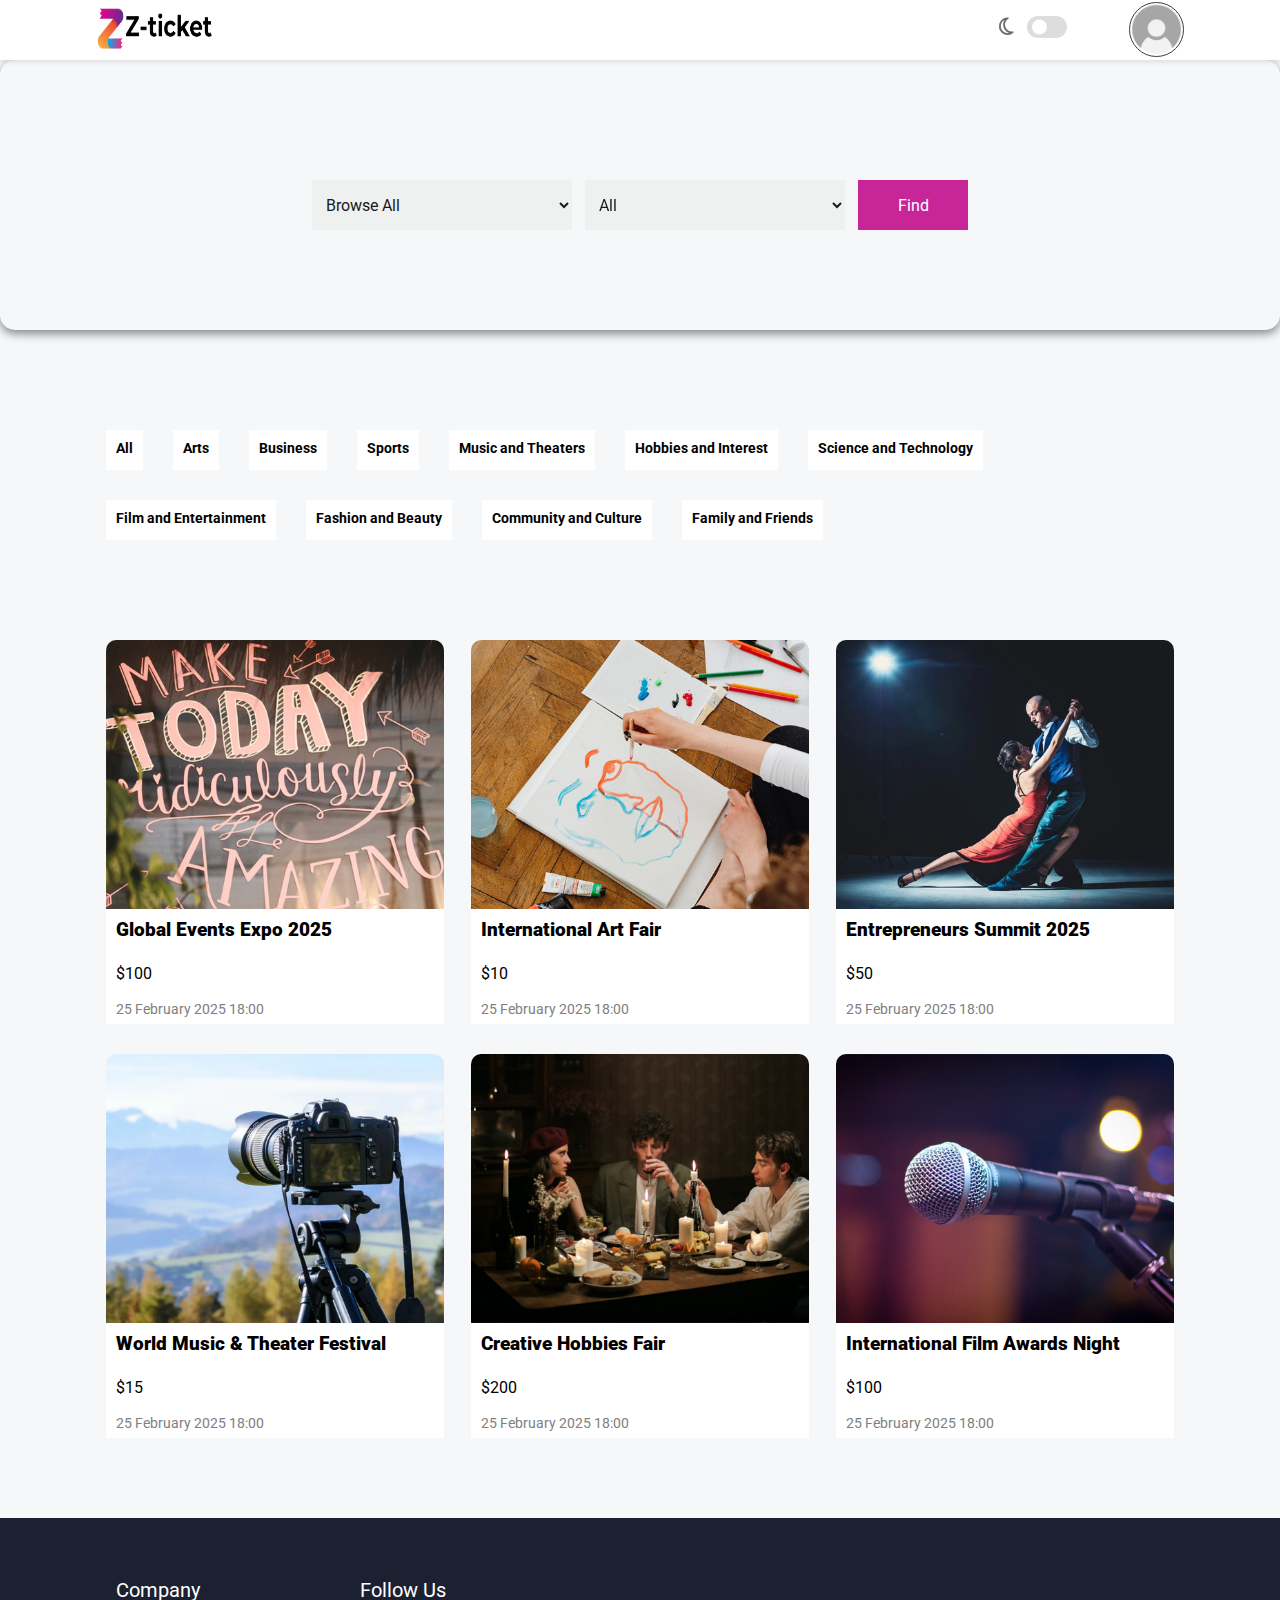
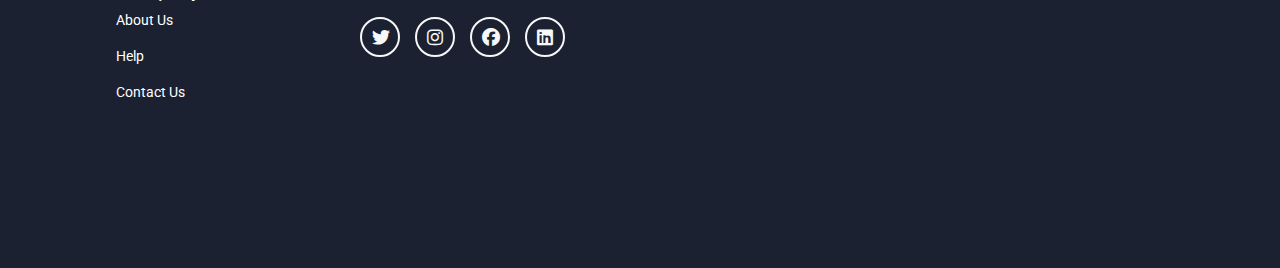
==== index.html @ bb8a7943 "Event_Hub_Project" ====
<!DOCTYPE html>
<html lang="en">

<head>
    <meta charset="UTF-8">
    <meta name="viewport" content="width=device-width, initial-scale=1.0">
    <link rel="stylesheet" href="https://cdnjs.cloudflare.com/ajax/libs/font-awesome/6.7.2/css/all.min.css"
        integrity="sha512-Evv84Mr4kqVGRNSgIGL/F/aIDqQb7xQ2vcrdIwxfjThSH8CSR7PBEakCr51Ck+w+/U6swU2Im1vVX0SVk9ABhg=="
        crossorigin="anonymous" referrerpolicy="no-referrer" />
    <link rel="stylesheet" href="./style.css">
    <title>Events</title>
</head>
<style>
    .hidden {
        display: none;
    }
</style>

<body>

    <header>
        <div class="head">
            <div class="logo">
                 <img src="./img/z-ticket-removebg-preview.png" alt="">
            </div>
            <div class="user-details">
                <div class="admin-button"></div>
                <div class="dark-mood">
                    <li class="mode">
                        <a href="#">
                            <i class="fa-regular fa-moon"></i>
                            <!-- <span class="link-name">Dark Mode</span> -->
                        </a>
    
                        <div class="mode-toggle">
                            <span class="switch"></span>
                        </div>
                    </li>
                </div>
                <div class="profile">
                    <img class="profile-img"
                        src="./img/default-avatar-profile-icon-social-media-user-vector-49816613_-_Copy-removebg-preview.png"
                        onclick="toggleMenu()" alt="">
                    <div class="sub-menu-wrap" id="subMenu">
                        <div class="sub-menu">
                            <div class="user-info">
                                <img src="./img/default-avatar-profile-icon-social-media-user-vector-49816613_-_Copy-removebg-preview.png"
                                    alt="">
                                <h3 id="userAccount">Jhon Wick</h3>
                            </div>
                            <hr>

                            <a href="user.html" class="sub-menu-link">
                                My profile
                            </a>
                            <a href="login.html" id="sign-out-text" class="sub-menu-link">
                                Sign out <i id="logOut" class="fa-solid fa-right-from-bracket hidden"></i>
                            </a>
                        </div>
                    </div>

                </div>
            </div>

        </div>
    </header>
    <main>
        <div class="part1">
            <div class="sub-part1">
                <select name="" id="eventType">
                    <option value="browse all">Browse All</option>
                    <option value="online">Online Events</option>
                    <option value="vanue">Vanue Events</option>
                </select>
                <select name="" id="categoryFilter">
                    <option value="All">All</option>
                    <option value="Arts">Arts</option>
                    <option value="Business">Business</option>
                    <option value="Sports and Business">Sports and Business</option>
                    <option value="Music and Theaters">Music and Theaters</option>
                    <option value="Hobbies and Interest">Hobbies and Interest</option>
                    <option value="Science and Technology">Science and Technology</option>
                    <option value="Film and Entertainment">Film and Entertainment</option>
                    <option value="Fashion and Beauty">Fashion and Beauty</option>
                    <option value="Community and Culture">Community and Culture</option>
                    <option value="Family and Friends">Family and Friends</option>
                </select>
                <button class="btn1" id="findBtn">Find</button>
            </div>
        </div>

        <div class="categories">
            <div class="category" data-category="All">
                <p><b>All</b></p>
            </div>
            <div class="category" data-category="Arts">
                <p><b>Arts</b></p>
            </div>
            <div class="category" data-category="Business">
                <p><b>Business</b></p>
            </div>
            <div class="category" data-category="Sports">
                <p><b>Sports</b></p>
            </div>
            <div class="category" data-category="Music and Theaters">
                <p><b>Music and Theaters</b></p>
            </div>
            <div class="category" data-category="Hobbies and Interest">
                <p><b>Hobbies and Interest</b></p>
            </div>
            <div class="category" data-category="Science and Technology">
                <p><b>Science and Technology</b></p>
            </div>
            <div class="category" data-category="Film and Entertainment">
                <p><b>Film and Entertainment</b></p>
            </div>
            <div class="category" data-category="Fashion and Beauty">
                <p><b>Fashion and Beauty</b></p>
            </div>
            <div class="category" data-category="Community and Culture">
                <p><b>Community and Culture</b></p>
            </div>
            <div class="category" data-category="Family and Friends">
                <p><b>Family and Friends</b></p>
            </div>
        </div>
        <div class="cards" id="cards">
            <div class="card" data-category="Arts" data-event-type="online">
                <div class="card-img">
                    <img src="./img/img-1.jpg" alt="">
                </div>
                <div class="card-content">
                    <h3><b>Global Events Expo 2025</b></h3>
                    <p>$100</p>
                    <span class="date">25 February 2025 18:00</span>
                </div>
            </div>
            <div class="card" data-category="Business" data-event-type="vanue">
                <div class="card-img">
                    <img src="./img/img-2.jpg" alt="">
                </div>
                <div class="card-content">
                    <h3><b>International Art Fair</b></h3>
                    <p>$10</p>
                    <span class="date">25 February 2025 18:00</span>
                </div>
            </div>
            <div class="card" data-category="Sports" data-event-type="online">
                <div class="card-img">
                    <img src="./img/img-3.jpg" alt="">
                </div>
                <div class="card-content">
                    <h3><b>Entrepreneurs Summit 2025</b></h3>
                    <p>$50</p>
                    <span class="date">25 February 2025 18:00</span>
                </div>
            </div>
            <div class="card" data-category="Music and Theaters" data-event-type="vanue">
                <div class="card-img">
                    <img src="./img/img-4.jpg" alt="">
                </div>
                <div class="card-content">
                    <h3><b>World Music & Theater Festival</b></h3>
                    <p>$15</p>
                    <span class="date">25 February 2025 18:00</span>
                </div>
            </div>
            <div class="card" data-category="Hobbies and Interest" data-event-type="online">
                <div class="card-img">
                    <img src="./img/img-5.jpg" alt="">
                </div>
                <div class="card-content">
                    <h3><b>Creative Hobbies Fair</b></h3>
                    <p>$200</p>
                    <span class="date">25 February 2025 18:00</span>
                </div>
            </div>
            <div class="card" data-category="Science and Technology" data-event-type="vanue">
                <div class="card-img">
                    <img src="./img/img-6.jpg" alt="">
                </div>
                <div class="card-content">
                    <h3><b>International Film Awards Night</b></h3>
                    <p>$100</p>
                    <span class="date">25 February 2025 18:00</span>
                </div>
            </div>
        </div>
    </main>
    <footer>
        <div class="sub-footer">
            <div class="company">
                <h3>Company</h3>
                <ul>
                    <li>About Us</li>
                    <li>Help</li>
                    <li>Contact Us</li>
                </ul>
            </div>
            <div class="follow-us">
                <h3>Follow Us</h3>
                <div class="icons">
                    <div class="icon">
                        <a href="#"><i class="fa-brands fa-twitter"></i></a>
                    </div>
                    <div class="icon">
                        <a href="#"><i class="fa-brands fa-instagram"></i></a>
                    </div>
                    <div class="icon">
                        <a href="#"><i class="fa-brands fa-facebook"></i></a>
                    </div>
                    <div class="icon">
                        <a href="#"><i class="fa-brands fa-linkedin"></i></a>
                    </div>
                </div>
            </div>
        </div>
    </footer>

    <script src="./app.js"></script>
</body>

</html>
---- style.css ----
@import url('https://fonts.googleapis.com/css2?family=Roboto:wght@300;400;700&display=swap');

*{
    margin: 0;
    padding: 0;
    box-sizing: border-box;
    font-family: 'Roboto', sans-serif;
}
html, body {
    margin: 0;
    padding: 0;
    width: 100vw;
    overflow-x: hidden;
}

header{
    position: fixed;
    top: 0;
    left: 0;
    width: 100%;
    height: 60px;
    background-color: white;
    box-shadow: 0 2px 5px rgba(0, 0, 0, 0.1);
    transition: background-color 0.3s ease, box-shadow 0.3s ease;
    z-index: 1000;
}
body.dark header{
    background-color: #242526;
}
.head{
    width: 85%;
    display: flex;
    justify-content: space-between;
    /* border: 1px solid red; */
    margin: auto;
    margin-top: 2px;
}

.logo{
    width: 120px;
    height: 50px;
    margin-top: 3px;
}

.logo img{
    width: 100%;
    height: 100%;
}

.profile{
    width: 55px;
    height: 55px;
    border-radius: 100%;
    border: 1px solid rgb(61, 59, 59);
    display: flex;
}
.profile-img{
    width: 57px;
    height: 60px;
    margin: auto;
    padding-right: 3px;
    padding-bottom: 3px;
}

.user-info img{
    width: 70px;
    height: 75px;
    border-radius: 50%;
}

.sub-menu-wrap{
    position: absolute;
    top: 100%;
    right: 7%;
    width: 220px;
    /* border: 1px solid black; */
    max-height: 0px;
    overflow: hidden;
    transition: max-height 0.5s;
}
body.dark .sub-menu-wrap{
    background-color: #242526;
}

.sub-menu-wrap a{
    color: black;
}
body.dark .sub-menu-wrap a{
    color: #ccc;
}

.sub-menu-wrap.open-menu{
    max-height: 400px;
}

.sub-menu{
    background: #fff;
    padding: 20px;
    margin: 10px;
}
body.dark .sub-menu{
    background-color: #242526;
    color: #fff;
}
.user-info{
    margin-left: 40px;
}
.user-details{
    display: flex;
    gap: 60px;
}
.admin-button{
    width: 120px;
    height: 40px;
    display: flex;
    justify-content: center;
    align-items: center;
    margin-top: 10px;
}

.sub-menu hr{
    border: 0;
    height: 1px;
    width: 100%;
    background: #ccc;
    margin: 15px 0 10px;
}

.sub-menu-link{
    text-decoration: none;
}
.sub-menu a{
    display: block;
    margin-top: 20px;
}

.dark-mood .mode{
    display: flex;
    align-items: center;
    white-space: nowrap;
}
.dark-mood .mode a i{
    font-size: 20px;
    color: #707070;
}
.dark-mood .mode-toggle{
    margin-left: 10px;
    height: 50px;
    min-width: 45px;
    display: flex;
    align-items: center;
    justify-content: center;
    cursor: pointer;
}
.mode-toggle .switch{
    position: relative;
    display: inline-block;
    height: 22px;
    width: 40px;
    border-radius: 25px;
    background-color: #ddd;
}
body.dark .mode-toggle .switch{
    background-color: #fff;
}
.switch::before{
    content: "";
    position: absolute;
    left: 5px;
    top: 50%;
    transform: translateY(-50%);
    height: 15px;
    width: 15px;
    background-color: #fff;
    border-radius: 50%;
    transition: transform 0.3s ease;
}
body.dark .switch::before{
    left: 20px;
    background-color: #242526;
}

main{
    width: 100% !important;
    margin-top: 60px;
    background-color: #f5f7f9;
    padding-bottom: 50px;
}
body.dark main{
    background-color: #242526;
}

@keyframes changeBg {
    0%{background-image: url(./img/festifal3.jpg);}
    33%{background-image: url(./img/img-1.jpg);}
    66%{background-image: url(./img/img-2.jpg);}
    100%{background-image: url(./img/img-3.jpg);}
}
.part1{
    width: 100%;
    height: 270px;
    /* background-color: #7413dc; */
    background-size: cover;
    background-position: center;
    background-repeat: no-repeat;
    border-radius: 15px;
    box-shadow: 0px 4px 10px rgba(0, 0, 0, 0.5);
    opacity: 0.9;
    padding-top: 120px;
    animation: changeBg 6s infinite;
}
.sub-part1{
    width: 50%;
    /* border: 1px solid black; */
    margin: auto;
    display: flex;
    justify-content: space-around;
}
.sub-part1 select{
    width: 260px;
    border: none;
    outline: none;
    height: 50px;
    padding: 10px;
    padding-right: 20px;
    font-size: 16px;
}
body.dark .sub-part1 select{
    background-color: #242526;
    color: #ccc;
}
.sub-part1 button{
    width: 110px;
    height: 50px;

}

select option{
    padding: 10px;
    line-height: 2.5;
    font-size: 16px;
}

.btn1{
    font-size: 16px;
    background-color: #c20d8d;
    border: none;
    cursor: pointer;
    color: #fff;
    transition: 0.3s ease;
}
.btn1:hover{
    border: 1px solid #c20d8d;
    background-color: white;
    color: #c20d8d;
}
.categories{
    width: 85%;
    margin: auto;
    /* border: 1px solid black; */
    margin-top: 100px;
    display: flex;
    flex-wrap: wrap;
    gap: 30px;
}

.category{
    width: max-content;
    height: 40px;
    background-color: white;
    cursor: pointer;
}
body.dark .category{
    background-color: #3a3b3c;
}
.category p{
    color: black;
    font-weight: 400;
    font-size: 14px;
}
body.dark .category p{
    color: #ccc;
}
.category.active{
    color: white;
    border-bottom: 2px solid purple;
    cursor: pointer;
}

.cards{
    width: 85%;
    margin: auto;
    margin-top: 100px;
    /* border: 1px solid black; */
    display: flex;
    flex-wrap: wrap;
    justify-content: space-between;
}
.card{
    width: 350px;
    height: 400px;
    background-color: white;
    /* border: 1px solid black; */
    margin-bottom: 30px;
    border-top-left-radius: 10px;
    border-top-right-radius: 10px;
    transition: transform 0.3s ease;
    cursor: pointer;
}
body.dark .card{
    background-color: #1b1b1d;
}
.card:hover{
    transform: translateY(-10px);
}
.card-img{
    width: 100%;
    height: 70%;
    overflow: hidden;
}
.card-content h3,p{
    height: 45px;
    padding: 10px;
    transition: color 0.3s ease-in-out;
}
body.dark .card-content h3{
    color: #fff;
}
.card-content span{
    font-size: 14px;
    color: grey;
    padding: 10px;
    margin-bottom: 15px;
}
.card-img img{
    width: 100%;
    height: 100%;
    border-top-left-radius: 10px;
    border-top-right-radius: 10px;
    transition: transform 0.4s ease-in-out; 
}
.card-img img:hover{
    transform: scale(1.2);
}
footer{
    width: 100%;
    height: 350px;
    background-color: #1c2131;
    padding-top: 60px;
}
body.dark footer{
    background-color: #1b1b1d;
}
.sub-footer{
    width: 85%;
    margin: auto;
    display: flex;
    gap: 150px;
    margin-bottom: 90px;
}
.company h3{
    color: #fff;
    font-size: 20px;
    font-weight: 400;
    padding-left: 10px;
}

.company li{
    list-style-type: none;
    padding: 10px;
    color: #fff;
    font-size: 14px;
}
.follow-us .icon{
    width: 40px;
    height: 40px;
    border-radius: 50%;
    border: 2px solid #f5f7f9;
}
.icon a{
    margin-left: 10px;
}
.icon a i{
    margin-top: 10px;
    font-size: 18px;
    color: #f5f7f9;
}
.follow-us h3{
    color: #fff;
    font-size: 20px;
    font-weight: 400;
    padding-left: 10px;
}
.follow-us .icons{
    display: flex;
    gap: 15px;
    padding-left: 10px;
    margin-top: 15px;
}
.custom-hr{
    border: 0;
    height: 1px;
    width: 100%;
    background: #ccc;
}
.footer-text{
    text-align: center;
    color: #f5f7f9;
    padding-top: 20px;
    /* margin-top: 15px; */
}

@media(min-width:1200px){
    .sub-part1{
        width: 670px;
    }
    .categories{
        width: 1068px;
    }
    .cards{
        width: 1068px;
    }
    .card{
        width: 338px;
        height: 384px;
    }
    .sub-footer{
        width: 1068px;
    }
}

@media((min-width:992px) and (max-width:1199px)){
    .sub-part1{
        width: 510px;
    }
    .sub-part1 select{
        width: 184px;
        font-size: 14px;
    }
    select option{
        font-size: 14px;
    }
    .categories{
        width: 960px;
        gap: 25px;
    }
    .cards{
        width: 960px;
    }
    .card{
        width: 300px;
        height: 364px;
    }
    .sub-footer{
        width: 960px;
    }
}

@media((min-width:768px) and (max-width:991px)){
    .sub-part1{
        width: 510px;
    }
    .sub-part1 select{
        width: 184px;
        height: 40px;
        font-size: 14px;
    }
    .sub-part1 button{
        height: 40px;
    }
    .categories{
        width: 720px;
        gap: 20px;
    }
    .category p{
        font-size: 13px;
    }
    .cards{
        width: 720px;
        margin-top: 80px;
    }
    .card{
        width: 230px;
        height: 310px;
    }
    .card-content h3{
        height: 27px;
        font-size: 16px;
    }
    .sub-footer{
        width: 720px;
    }
    .company h3{
        font-size: 18px;
    }
    .follow-us h3{
        font-size: 18px;
    }
    .follow-us .icon{
        width: 35px;
        height: 35px;
    }
    .icon a i{
        font-size: 15px;
    }
}
@media((min-width:601px) and (max-width:767px)){
    .sub-part1{
        width: 370px;
    }
    .sub-part1 select{
        width: 140px;
        height: 40px;
    }
    .sub-part1 button{
        width: 67px;
        height: 40px;
    }
    .categories{
        width: 510px;
        margin-top: 70px;
        gap: 20px;
    }
    .category p{
        font-size: 13px;
    }
    .cards{
        width: 510px;
        margin-top: 70px;
    }
    .card{
        width: 245px;
        height: 310px;
    }
    .card-content h3{
        height: 27px;
        font-size: 16px;
    }
    .sub-footer{
        width: 510px;
    }
    .company h3{
        font-size: 18px;
    }
    .follow-us h3{
        font-size: 18px;
    }
    .follow-us .icon{
        width: 35px;
        height: 35px;
    }
    .icon a{
        margin-left: 8px;
    }
    .icon a i{
        font-size: 15px;
    }
    .admin-button{
        width: 96px;
        height: 37px;
    }
    .admin-button button{
        font-size: 14px;
    }
    .user-details{
        gap: 30px;
    }
}

@media(max-width:600px){
    .head{
        width: 90%;
    }
    .sub-part1{
        width: auto;
        margin-left: 20px;
        margin-right: 20px;
        justify-content: center;
        gap: 10px;
        flex-wrap: wrap;
    }
    .sub-part1 select{
        width: auto;
        height: 40px;
    }
    .sub-part1 button{
        width: 67px;
        height: 40px;
    }
    .categories{
        width: 85%;
        margin-top: 70px;
        gap: 10px;
    }
    .cards{
        width: 85%;
        margin-top: 70px;
    }
    .card{
        width: 100%;
        height: 450px;
    }
    .sub-footer{
        width: 85%;
        flex-wrap: wrap;
        gap: 50px;
    }
    .company h3{
        font-size: 18px;
    }
    .follow-us h3{
        font-size: 18px;
    }
    .follow-us .icon{
        width: 35px;
        height: 35px;
    }
    .icon a{
        margin-left: 8px;
    }
    .icon a i{
        font-size: 15px;
    }
    .admin-button{
        width: 96px;
        height: 37px;
    }
    .user-details{
        gap: 15px;
    }
}
@media(max-width:400px){
    .logo{
        display: none;
    }
    .logo img{
        display: none;
    }
    .user-details{
        width: 85%;
        margin: auto;
        gap: 30px;
    }
}
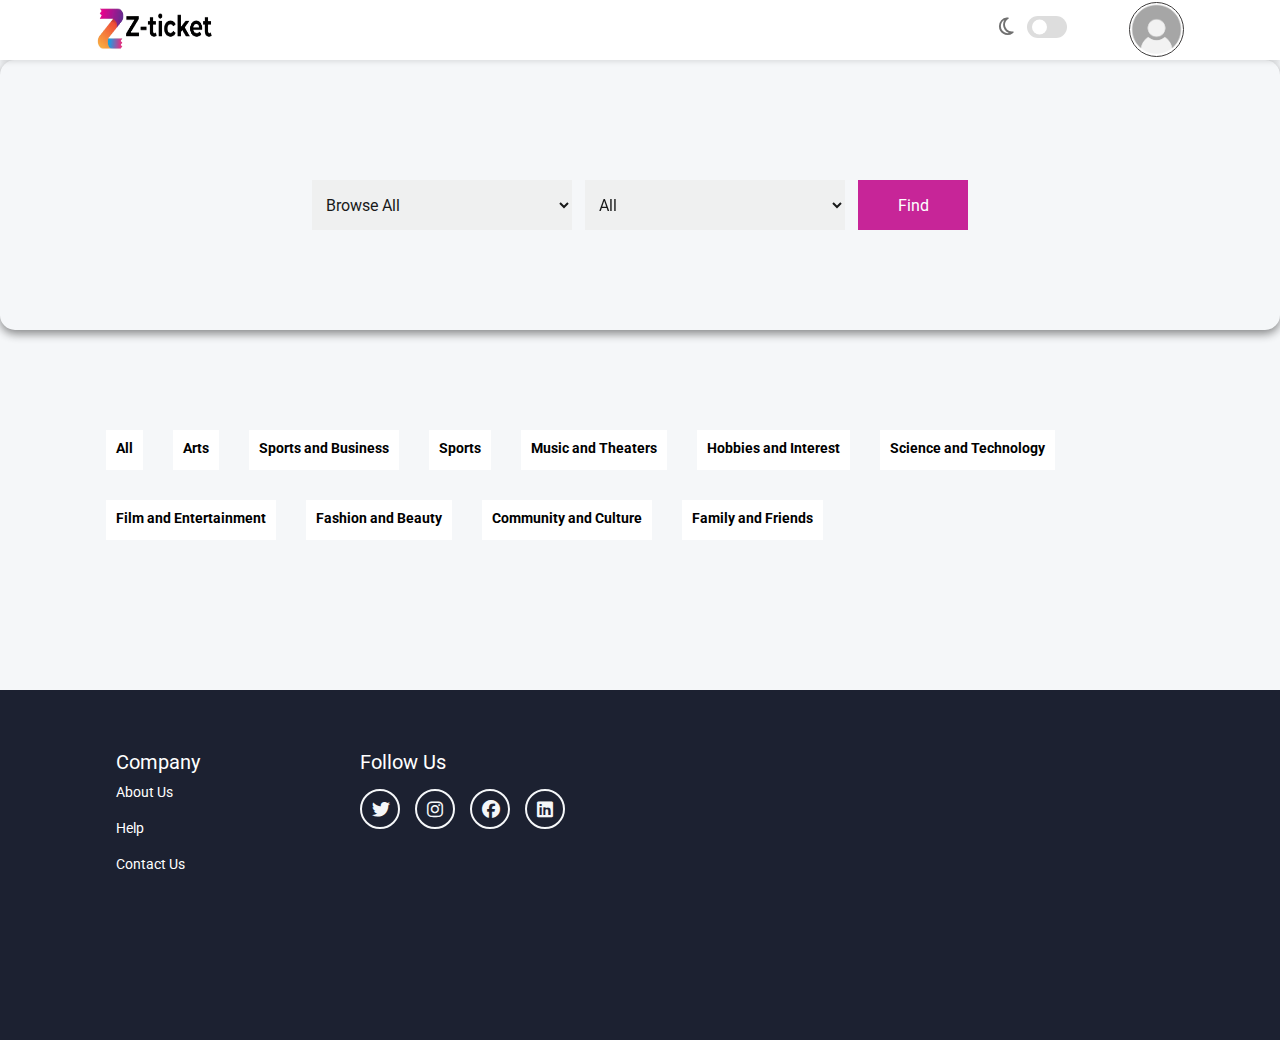
==== commit 6776da70: "project_update" ====
--- a/index.html
+++ b/index.html
@@ -96,8 +96,8 @@
             <div class="category" data-category="Arts">
                 <p><b>Arts</b></p>
             </div>
-            <div class="category" data-category="Business">
-                <p><b>Business</b></p>
+            <div class="category" data-category="Sports and Business">
+                <p><b>Sports and Business</b></p>
             </div>
             <div class="category" data-category="Sports">
                 <p><b>Sports</b></p>
@@ -218,6 +218,7 @@
     </footer>
 
     <script src="./app.js"></script>
+    <script src="./js/connection.js"></script>
 </body>
 
 </html>--- a/style.css
+++ b/style.css
@@ -317,11 +317,32 @@
     width: 100%;
     height: 70%;
     overflow: hidden;
+    position: relative;
+}
+.savedIcon{
+    width: 50px;
+    height: 50px;
+    position: absolute;
+    top: 10px;
+    right: 10px;
+    background-color: #c20d8d;
+    border-radius: 100%;
+    display: flex;
+    justify-content: center;
+    align-items: center;
+    font-size: 20px;
+    cursor: pointer;
+}
+.savedIcon i{
+   color: #fff;
 }
 .card-content h3,p{
     height: 45px;
     padding: 10px;
     transition: color 0.3s ease-in-out;
+}
+body.dark .card-content p{
+    color: #fff;
 }
 body.dark .card-content h3{
     color: #fff;
@@ -342,6 +363,7 @@
 .card-img img:hover{
     transform: scale(1.2);
 }
+
 footer{
     width: 100%;
     height: 350px;
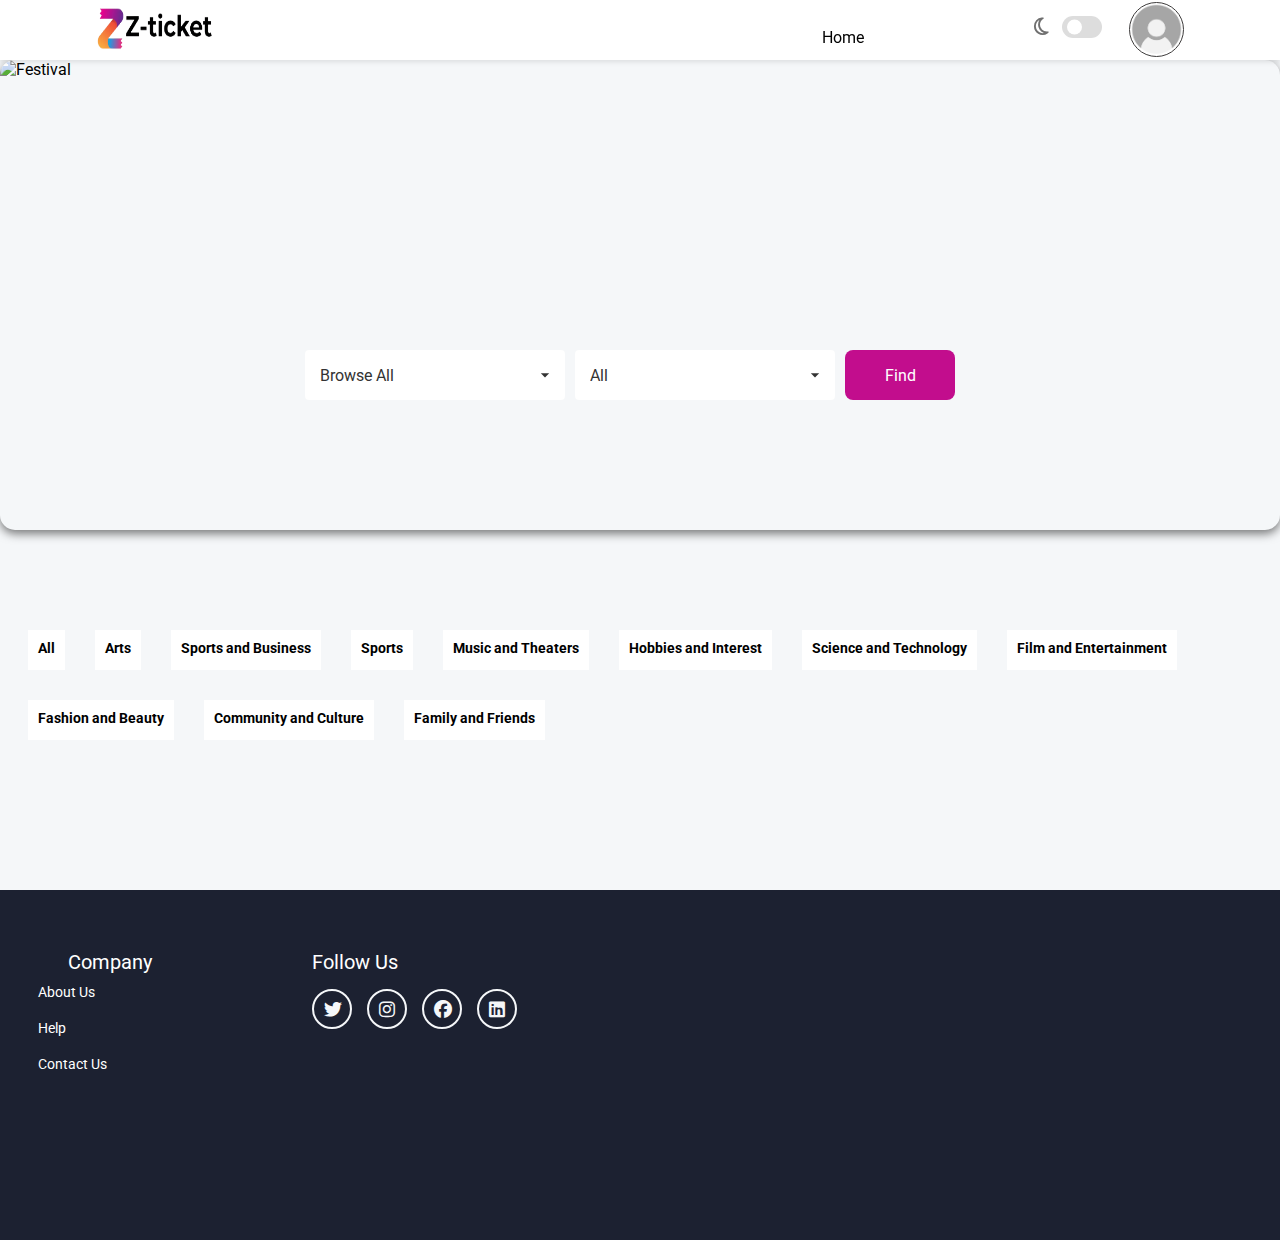
==== commit 65a495a0: "ok" ====
--- a/index.html
+++ b/index.html
@@ -7,6 +7,8 @@
     <link rel="stylesheet" href="https://cdnjs.cloudflare.com/ajax/libs/font-awesome/6.7.2/css/all.min.css"
         integrity="sha512-Evv84Mr4kqVGRNSgIGL/F/aIDqQb7xQ2vcrdIwxfjThSH8CSR7PBEakCr51Ck+w+/U6swU2Im1vVX0SVk9ABhg=="
         crossorigin="anonymous" referrerpolicy="no-referrer" />
+        <link href="https://unpkg.com/aos@2.3.1/dist/aos.css" rel="stylesheet">
+        <link href="https://cdn.jsdelivr.net/npm/bootstrap@5.3.5/dist/css/bootstrap.min.css" rel="stylesheet" integrity="sha384-SgOJa3DmI69IUzQ2PVdRZhwQ+dy64/BUtbMJw1MZ8t5HZApcHrRKUc4W0kG879m7" crossorigin="anonymous">
     <link rel="stylesheet" href="./style.css">
     <title>Events</title>
 </head>
@@ -24,6 +26,11 @@
                  <img src="./img/z-ticket-removebg-preview.png" alt="">
             </div>
             <div class="user-details">
+                <div class="pages">
+                    <ul>
+                        <li><a href="./index.html">Home</a></li>
+                    </ul>
+                </div>
                 <div class="admin-button"></div>
                 <div class="dark-mood">
                     <li class="mode">
@@ -65,12 +72,29 @@
         </div>
     </header>
     <main>
-        <div class="part1">
+        <div id="bgCarousel" class="carousel slide" data-bs-ride="carousel">
+            <div class="carousel-inner">
+                <div class="carousel-item active">
+                    <img src="https://cdn.iticket.az/event/slide/YkDY6h3t0BZtTvFc0Pkg1LM3fTc1eWESTWmhz9vW.jpg" class="d-block w-100" alt="Festival">
+                </div>
+                <div class="carousel-item">
+                    <img src="https://cdn.iticket.az/event/gallery/YNrAhRsMb24oSRtHT8qhW7uiiFFxSfl3O0egTiGV.jpg" class="d-block w-100" alt="Image 1">
+                </div>
+                <div class="carousel-item">
+                    <img src="https://cdn.iticket.az/event/slide/eJZwiauSlFefbb0UlGbHdSTqiD2Me8su3h4I99DR.jpg" class="d-block w-100" alt="Image 2">
+                </div>
+                <div class="carousel-item">
+                    <img src="https://cdn.iticket.az/event/slide/XXIe1OVZaQKwnbctcxemEg3Z4aZaz7mMGYBi05DO.jpg" class="d-block w-100" alt="Image 3">
+                </div>
+            </div>
+        </div>
+        
+        <div class="part1-overlay">
             <div class="sub-part1">
                 <select name="" id="eventType">
                     <option value="browse all">Browse All</option>
                     <option value="online">Online Events</option>
-                    <option value="vanue">Vanue Events</option>
+                    <option value="venue">Venue Events</option>
                 </select>
                 <select name="" id="categoryFilter">
                     <option value="All">All</option>
@@ -88,6 +112,7 @@
                 <button class="btn1" id="findBtn">Find</button>
             </div>
         </div>
+        
 
         <div class="categories">
             <div class="category" data-category="All">
@@ -124,8 +149,8 @@
                 <p><b>Family and Friends</b></p>
             </div>
         </div>
-        <div class="cards" id="cards">
-            <div class="card" data-category="Arts" data-event-type="online">
+        <div data-aos="fade-up" class="cards" id="cards">
+            <!-- <div class="card" data-category="Arts" data-event-type="online">
                 <div class="card-img">
                     <img src="./img/img-1.jpg" alt="">
                 </div>
@@ -184,7 +209,7 @@
                     <p>$100</p>
                     <span class="date">25 February 2025 18:00</span>
                 </div>
-            </div>
+            </div> -->
         </div>
     </main>
     <footer>
@@ -219,6 +244,17 @@
 
     <script src="./app.js"></script>
     <script src="./js/connection.js"></script>
+    <script src="https://cdn.jsdelivr.net/npm/bootstrap@5.3.5/dist/js/bootstrap.bundle.min.js" integrity="sha384-k6d4wzSIapyDyv1kpU366/PK5hCdSbCRGRCMv+eplOQJWyd1fbcAu9OCUj5zNLiq" crossorigin="anonymous"></script>
+    <script src="https://unpkg.com/aos@2.3.1/dist/aos.js"></script>
+    <script>
+        const myCarousel = document.querySelector('#bgCarousel');
+        const carousel = new bootstrap.Carousel(myCarousel, {
+            interval: 3000,
+            ride: 'carousel'
+        });
+
+        AOS.init();
+    </script>
 </body>
 
 </html>--- a/style.css
+++ b/style.css
@@ -10,7 +10,7 @@
     margin: 0;
     padding: 0;
     width: 100vw;
-    overflow-x: hidden;
+    overflow-x: hidden; 
 }
 
 header{
@@ -46,7 +46,23 @@
     width: 100%;
     height: 100%;
 }
-
+.pages{
+    display: flex;
+    justify-content: center;
+    align-items: center;
+}
+.pages ul li{
+    list-style-type: none;
+    margin-top: 15px;
+} 
+.pages ul li a{
+    color: black;
+    text-decoration: none;
+    font-size: 16px;
+}
+body.dark .pages ul li a{
+    color: #ccc;
+}
 .profile{
     width: 55px;
     height: 55px;
@@ -107,7 +123,7 @@
 }
 .user-details{
     display: flex;
-    gap: 60px;
+    gap: 25px;
 }
 .admin-button{
     width: 120px;
@@ -190,7 +206,7 @@
     background-color: #242526;
 }
 
-@keyframes changeBg {
+/* @keyframes changeBg {
     0%{background-image: url(./img/festifal3.jpg);}
     33%{background-image: url(./img/img-1.jpg);}
     66%{background-image: url(./img/img-2.jpg);}
@@ -199,7 +215,6 @@
 .part1{
     width: 100%;
     height: 270px;
-    /* background-color: #7413dc; */
     background-size: cover;
     background-position: center;
     background-repeat: no-repeat;
@@ -208,37 +223,95 @@
     opacity: 0.9;
     padding-top: 120px;
     animation: changeBg 6s infinite;
-}
-.sub-part1{
-    width: 50%;
-    /* border: 1px solid black; */
-    margin: auto;
-    display: flex;
-    justify-content: space-around;
-}
-.sub-part1 select{
+} */
+#bgCarousel {
+    position: relative;
+    width: 100%;
+    height: 470px; /* Hündürlük */
+    border-radius: 15px;
+    overflow: hidden;
+    box-shadow: 0px 4px 10px rgba(0, 0, 0, 0.5);
+}
+
+#bgCarousel .carousel-inner {
+    width: 100%;
+    height: 100%;
+}
+
+#bgCarousel .carousel-item {
+    width: 100%;
+    height: 100%;
+}
+
+#bgCarousel .carousel-item img {
+    width: 100%;
+    height: 100%;
+    object-fit: cover;  
+    object-position: center;
+}
+.part1-overlay {
+    position: absolute;
+    top: 0;
+    left: 0;
+    width: 100%;
+    height: 70%;
+    padding-top: 120px;
+    display: flex;
+    justify-content: center;
+    align-items: center;
+    z-index: 2;
+    /* background-color: rgba(0, 0, 0, 0.3);  */
+}
+
+.sub-part1 {
+    display: flex;
+    gap: 10px;
+    flex-wrap: wrap;
+}
+.sub-part1 select {
     width: 260px;
+    height: 50px;
+    padding: 0 15px;
+    font-size: 16px;
+    border: 1px solid #ccc;
+    border-radius: 4px;
+    background-color: #fff;
+    color: #333;
+    appearance: none; 
+    -webkit-appearance: none;
+    -moz-appearance: none;
+    background-image: url("data:image/svg+xml;charset=US-ASCII,%3Csvg%20fill%3D%22%23333%22%20height%3D%2220%22%20viewBox%3D%220%200%2024%2024%22%20width%3D%2220%22%20xmlns%3D%22http%3A//www.w3.org/2000/svg%22%3E%3Cpath%20d%3D%22M7%2010l5%205%205-5z%22/%3E%3C/svg%3E");
+    background-repeat: no-repeat;
+    background-position: right 10px center;
+    background-size: 20px;
+    cursor: pointer;
     border: none;
     outline: none;
-    height: 50px;
-    padding: 10px;
-    padding-right: 20px;
-    font-size: 16px;
-}
-body.dark .sub-part1 select{
+}
+body.dark .sub-part1 select {
     background-color: #242526;
     color: #ccc;
-}
-.sub-part1 button{
+    border: 1px solid #444;
+}
+
+.sub-part1 button {
     width: 110px;
     height: 50px;
-
-}
-
-select option{
+    background-color: #c20d8d;
+    color: #fff;
+    border: none;
+    border-radius: 8px;
+    font-size: 16px;
+    cursor: pointer;
+    transition: background-color 0.3s;
+}
+
+select option {
     padding: 10px;
-    line-height: 2.5;
     font-size: 16px;
+}
+.carousel-item {
+    transition: transform 1s ease-in-out !important;
 }
 
 .btn1{
@@ -291,17 +364,15 @@
     width: 85%;
     margin: auto;
     margin-top: 100px;
-    /* border: 1px solid black; */
     display: flex;
     flex-wrap: wrap;
-    justify-content: space-between;
+    gap: 27px;
 }
 .card{
     width: 350px;
     height: 400px;
     background-color: white;
-    /* border: 1px solid black; */
-    margin-bottom: 30px;
+    margin-bottom: 10px;
     border-top-left-radius: 10px;
     border-top-right-radius: 10px;
     transition: transform 0.3s ease;
@@ -337,9 +408,10 @@
    color: #fff;
 }
 .card-content h3,p{
-    height: 45px;
+    height: 20px;
     padding: 10px;
     transition: color 0.3s ease-in-out;
+    font-size: 17px;
 }
 body.dark .card-content p{
     color: #fff;
@@ -384,7 +456,7 @@
     color: #fff;
     font-size: 20px;
     font-weight: 400;
-    padding-left: 10px;
+    padding-left: 40px;
 }
 
 .company li{
@@ -433,21 +505,27 @@
 }
 
 @media(min-width:1200px){
+    .user-info h3{
+        font-size: 22px;
+    }
     .sub-part1{
         width: 670px;
     }
     .categories{
-        width: 1068px;
+        width: 1225px;
     }
     .cards{
-        width: 1068px;
+        width: 1225px;
     }
     .card{
-        width: 338px;
-        height: 384px;
+        width: 286px;
+        height: 356px;
     }
     .sub-footer{
-        width: 1068px;
+        width: 1225px;
+    }
+    .company h3{
+        padding-left: 40px;
     }
 }
 
@@ -483,30 +561,34 @@
         width: 510px;
     }
     .sub-part1 select{
-        width: 184px;
-        height: 40px;
+        width: 190px;
+        height: 44px;
         font-size: 14px;
     }
     .sub-part1 button{
-        height: 40px;
+        height: 44px;
     }
     .categories{
-        width: 720px;
+        width: 750px;
         gap: 20px;
     }
     .category p{
         font-size: 13px;
     }
+    .part1-overlay {
+        height: 80%;
+    }
     .cards{
-        width: 720px;
+        width: 750px;
         margin-top: 80px;
+        justify-content: space-between;
     }
     .card{
         width: 230px;
         height: 310px;
     }
     .card-content h3{
-        height: 27px;
+        height: 20px;
         font-size: 16px;
     }
     .sub-footer{
@@ -528,38 +610,41 @@
 }
 @media((min-width:601px) and (max-width:767px)){
     .sub-part1{
-        width: 370px;
+        width: 453px;
     }
     .sub-part1 select{
-        width: 140px;
+        width: 178px;
         height: 40px;
     }
     .sub-part1 button{
-        width: 67px;
+        width: 76px;
         height: 40px;
     }
     .categories{
-        width: 510px;
+        width: 610px;
         margin-top: 70px;
         gap: 20px;
     }
+    .part1-overlay {
+        height: 90%;
+    }
     .category p{
         font-size: 13px;
     }
     .cards{
-        width: 510px;
+        width: 605px;
         margin-top: 70px;
     }
     .card{
-        width: 245px;
-        height: 310px;
+        width: 284px;
+        height: 343px;
     }
     .card-content h3{
         height: 27px;
         font-size: 16px;
     }
     .sub-footer{
-        width: 510px;
+        width: 640px;
     }
     .company h3{
         font-size: 18px;
